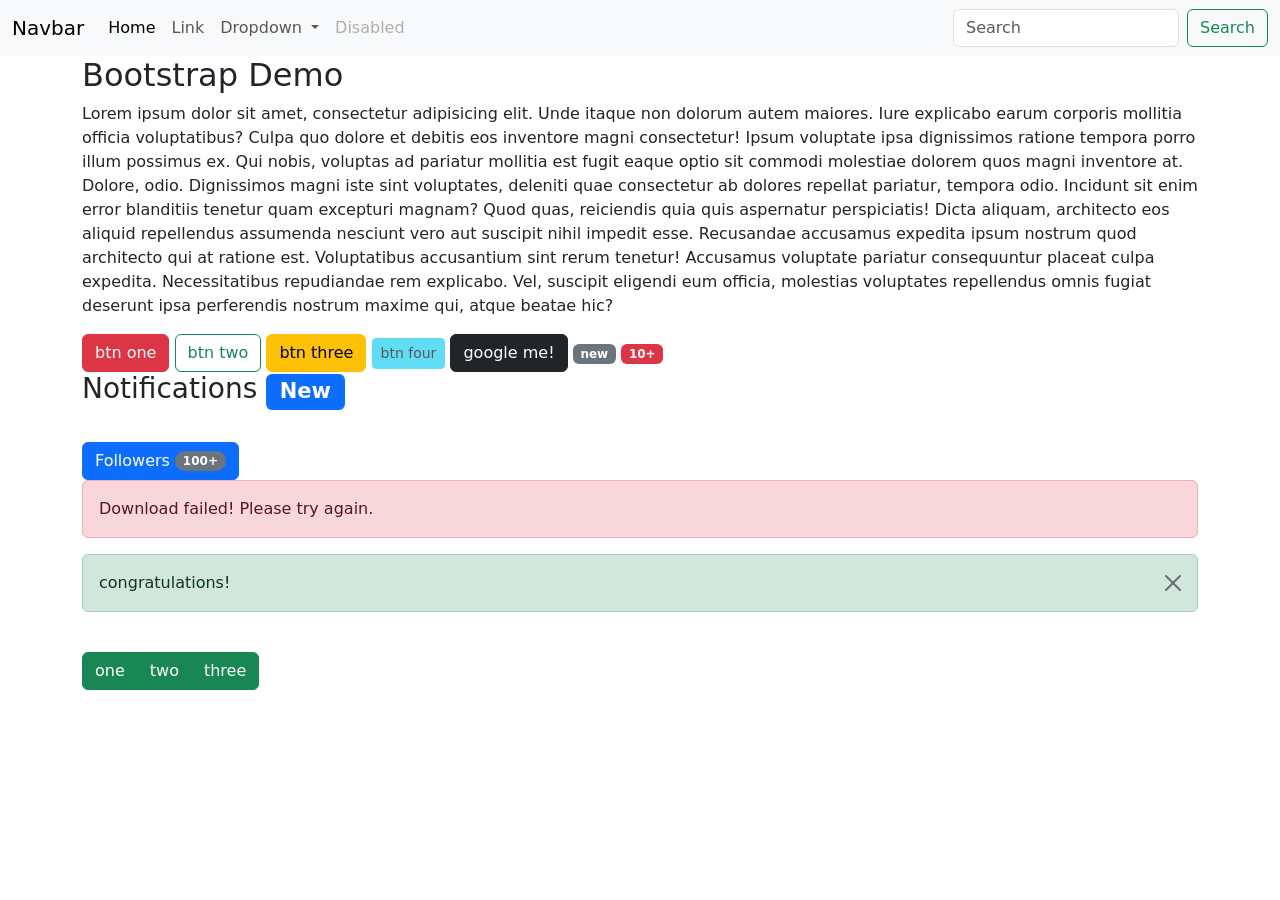
==== index.html @ 1cdf4b88 "Initial Project2 setup" ====
<!DOCTYPE html>
<html lang="en">
<head>
    <meta charset="UTF-8">
    <meta name="viewport" content="width=device-width, initial-scale=1.0">
    <title>Bootstrap CSS</title>
    <link 
    href="	https://cdn.jsdelivr.net/npm/bootstrap@5.3.8/dist/css/bootstrap.min.css"
    rel="stylesheet"
    />
    <link 
    rel="stylesheet"
    href="style.css"
    />


    
</head>
<body>
<nav class="navbar navbar-expand-lg bg-body-tertiary">
  <div class="container-fluid">
    <a class="navbar-brand" href="#">Navbar</a>
    <button class="navbar-toggler" type="button" data-bs-toggle="collapse" data-bs-target="#navbarSupportedContent" aria-controls="navbarSupportedContent" aria-expanded="false" aria-label="Toggle navigation">
      <span class="navbar-toggler-icon"></span>
    </button>
    <div class="collapse navbar-collapse" id="navbarSupportedContent">
      <ul class="navbar-nav me-auto mb-2 mb-lg-0">
        <li class="nav-item">
          <a class="nav-link active" aria-current="page" href="#">Home</a>
        </li>
        <li class="nav-item">
          <a class="nav-link" href="#">Link</a>
        </li>
        <li class="nav-item dropdown">
          <a class="nav-link dropdown-toggle" href="#" role="button" data-bs-toggle="dropdown" aria-expanded="false">
            Dropdown
          </a>
          <ul class="dropdown-menu">
            <li><a class="dropdown-item" href="#">Action</a></li>
            <li><a class="dropdown-item" href="#">Another action</a></li>
            <li><hr class="dropdown-divider"></li>
            <li><a class="dropdown-item" href="#">Something else here</a></li>
          </ul>
        </li>
        <li class="nav-item">
          <a class="nav-link disabled" aria-disabled="true">Disabled</a>
        </li>
      </ul>
      <form class="d-flex" role="search">
        <input class="form-control me-2" type="search" placeholder="Search" aria-label="Search"/>
        <button class="btn btn-outline-success" type="submit">Search</button>
      </form>
    </div>
  </div>
</nav>
<div class="container">
    <h2>Bootstrap Demo</h2>
    <p>Lorem ipsum dolor sit amet, consectetur adipisicing elit. Unde itaque non dolorum autem maiores. Iure explicabo earum corporis mollitia officia voluptatibus? Culpa quo dolore et debitis eos inventore magni consectetur!
    Ipsum voluptate ipsa dignissimos ratione tempora porro illum possimus ex. Qui nobis, voluptas ad pariatur mollitia est fugit eaque optio sit commodi molestiae dolorem quos magni inventore at. Dolore, odio.
    Dignissimos magni iste sint voluptates, deleniti quae consectetur ab dolores repellat pariatur, tempora odio. Incidunt sit enim error blanditiis tenetur quam excepturi magnam? Quod quas, reiciendis quia quis aspernatur perspiciatis!
    Dicta aliquam, architecto eos aliquid repellendus assumenda nesciunt vero aut suscipit nihil impedit esse. Recusandae accusamus expedita ipsum nostrum quod architecto qui at ratione est. Voluptatibus accusantium sint rerum tenetur!
    Accusamus voluptate pariatur consequuntur placeat culpa expedita. Necessitatibus repudiandae rem explicabo. Vel, suscipit eligendi eum officia, molestias voluptates repellendus omnis fugiat deserunt ipsa perferendis nostrum maxime qui, atque beatae hic?
</p>
<button type="button" class="btn btn-danger">btn one</button>
<button type="button" class="btn btn-outline-success">btn two</button>
<button type="button" class="btn btn-warning btn-large">btn three</button>
<button type="button" class="btn btn-info btn-sm" disabled>btn four</button>
<a href="#" class="btn btn-dark">google me!</a>
<span class=" badge bg-secondary">new</span>
<span class=" badge bg-danger">10+</span>
<h3>Notifications <span class="badge bg-primary">New</span></h3>


<br />

<button class="btn btn-primary">
    Followers
    <span class="badge bg-secondary rounded-pill">100+</span>
</button>
<script src="https://cdn.jsdelivr.net/npm/bootstrap@5.3.8/dist/js/bootstrap.bundle.min.js"></script>  
<br />
<div class="alert alert-danger">Download failed! Please try again.</div>
<div class="alert alert-success alert-dismissible">congratulations!
<button class="btn-close" data-bs-dismiss="alert"></button>
</div>
<br />
<div class="btn-group">
   <button class="btn btn-success">one</button>
   <button class="btn btn-success">two</button>
   <button class="btn btn-success">three</button>
</div>

</div>
</body>
</div>
</html>
---- style.css ----
/*.container{
    background-color:aliceblue;
}*/
.btn-info{
    background-color: pink;
}
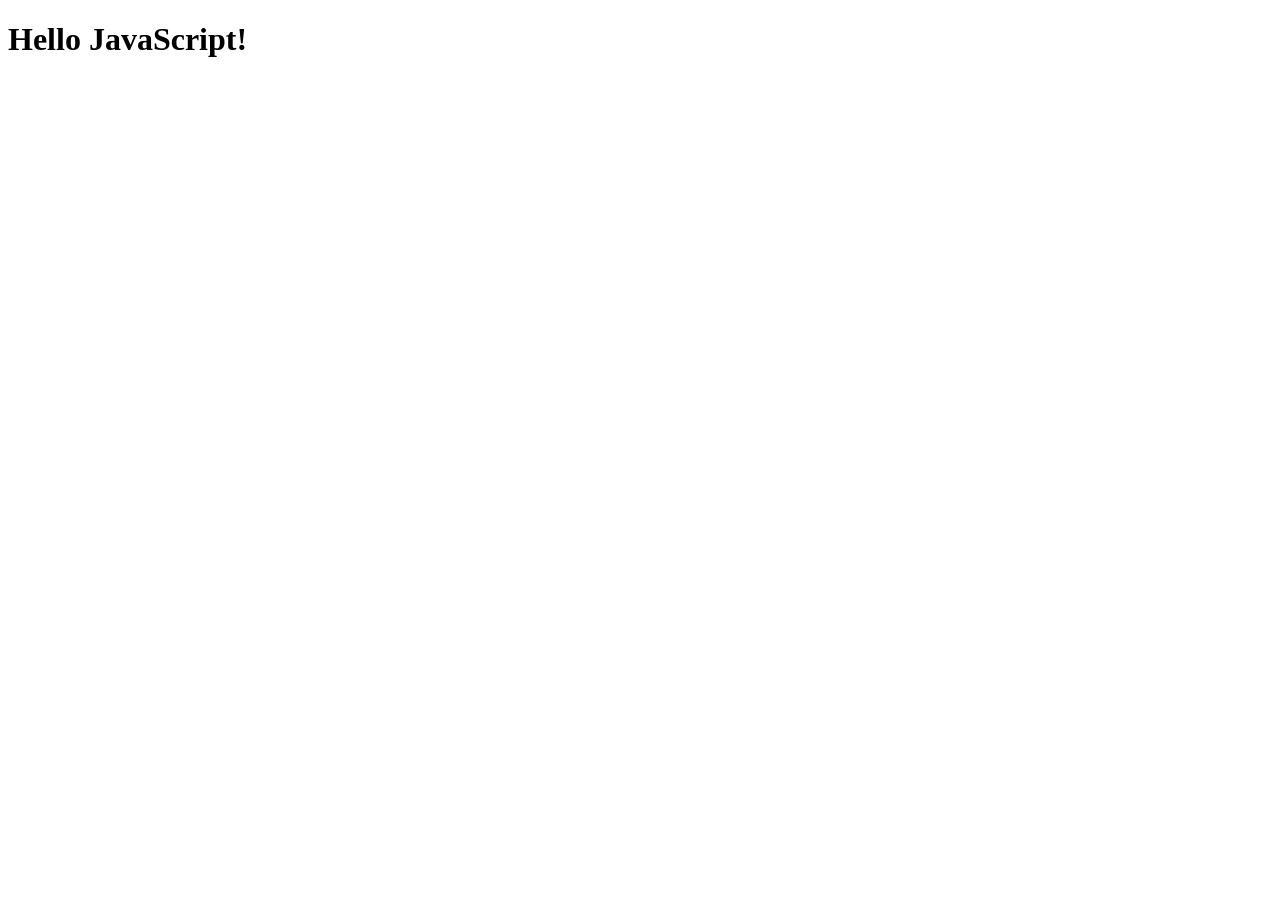
==== commit c1ae47c5: "Learning JS" ====
--- a/index.html
+++ b/index.html
@@ -1,96 +1,12 @@
 <!DOCTYPE html>
 <html lang="en">
 <head>
-    <meta charset="UTF-8">
-    <meta name="viewport" content="width=device-width, initial-scale=1.0">
-    <title>Bootstrap CSS</title>
-    <link 
-    href="	https://cdn.jsdelivr.net/npm/bootstrap@5.3.8/dist/css/bootstrap.min.css"
-    rel="stylesheet"
-    />
-    <link 
-    rel="stylesheet"
-    href="style.css"
-    />
-
-
-    
+  <meta charset="UTF-8">
+  <meta name="viewport" content="width=device-width, initial-scale=1.0">
+  <title>JavaScript concepts</title>
+  <script src="app.js" ></script>
 </head>
 <body>
-<nav class="navbar navbar-expand-lg bg-body-tertiary">
-  <div class="container-fluid">
-    <a class="navbar-brand" href="#">Navbar</a>
-    <button class="navbar-toggler" type="button" data-bs-toggle="collapse" data-bs-target="#navbarSupportedContent" aria-controls="navbarSupportedContent" aria-expanded="false" aria-label="Toggle navigation">
-      <span class="navbar-toggler-icon"></span>
-    </button>
-    <div class="collapse navbar-collapse" id="navbarSupportedContent">
-      <ul class="navbar-nav me-auto mb-2 mb-lg-0">
-        <li class="nav-item">
-          <a class="nav-link active" aria-current="page" href="#">Home</a>
-        </li>
-        <li class="nav-item">
-          <a class="nav-link" href="#">Link</a>
-        </li>
-        <li class="nav-item dropdown">
-          <a class="nav-link dropdown-toggle" href="#" role="button" data-bs-toggle="dropdown" aria-expanded="false">
-            Dropdown
-          </a>
-          <ul class="dropdown-menu">
-            <li><a class="dropdown-item" href="#">Action</a></li>
-            <li><a class="dropdown-item" href="#">Another action</a></li>
-            <li><hr class="dropdown-divider"></li>
-            <li><a class="dropdown-item" href="#">Something else here</a></li>
-          </ul>
-        </li>
-        <li class="nav-item">
-          <a class="nav-link disabled" aria-disabled="true">Disabled</a>
-        </li>
-      </ul>
-      <form class="d-flex" role="search">
-        <input class="form-control me-2" type="search" placeholder="Search" aria-label="Search"/>
-        <button class="btn btn-outline-success" type="submit">Search</button>
-      </form>
-    </div>
-  </div>
-</nav>
-<div class="container">
-    <h2>Bootstrap Demo</h2>
-    <p>Lorem ipsum dolor sit amet, consectetur adipisicing elit. Unde itaque non dolorum autem maiores. Iure explicabo earum corporis mollitia officia voluptatibus? Culpa quo dolore et debitis eos inventore magni consectetur!
-    Ipsum voluptate ipsa dignissimos ratione tempora porro illum possimus ex. Qui nobis, voluptas ad pariatur mollitia est fugit eaque optio sit commodi molestiae dolorem quos magni inventore at. Dolore, odio.
-    Dignissimos magni iste sint voluptates, deleniti quae consectetur ab dolores repellat pariatur, tempora odio. Incidunt sit enim error blanditiis tenetur quam excepturi magnam? Quod quas, reiciendis quia quis aspernatur perspiciatis!
-    Dicta aliquam, architecto eos aliquid repellendus assumenda nesciunt vero aut suscipit nihil impedit esse. Recusandae accusamus expedita ipsum nostrum quod architecto qui at ratione est. Voluptatibus accusantium sint rerum tenetur!
-    Accusamus voluptate pariatur consequuntur placeat culpa expedita. Necessitatibus repudiandae rem explicabo. Vel, suscipit eligendi eum officia, molestias voluptates repellendus omnis fugiat deserunt ipsa perferendis nostrum maxime qui, atque beatae hic?
-</p>
-<button type="button" class="btn btn-danger">btn one</button>
-<button type="button" class="btn btn-outline-success">btn two</button>
-<button type="button" class="btn btn-warning btn-large">btn three</button>
-<button type="button" class="btn btn-info btn-sm" disabled>btn four</button>
-<a href="#" class="btn btn-dark">google me!</a>
-<span class=" badge bg-secondary">new</span>
-<span class=" badge bg-danger">10+</span>
-<h3>Notifications <span class="badge bg-primary">New</span></h3>
-
-
-<br />
-
-<button class="btn btn-primary">
-    Followers
-    <span class="badge bg-secondary rounded-pill">100+</span>
-</button>
-<script src="https://cdn.jsdelivr.net/npm/bootstrap@5.3.8/dist/js/bootstrap.bundle.min.js"></script>  
-<br />
-<div class="alert alert-danger">Download failed! Please try again.</div>
-<div class="alert alert-success alert-dismissible">congratulations!
-<button class="btn-close" data-bs-dismiss="alert"></button>
-</div>
-<br />
-<div class="btn-group">
-   <button class="btn btn-success">one</button>
-   <button class="btn btn-success">two</button>
-   <button class="btn btn-success">three</button>
-</div>
-
-</div>
+  <h1>Hello JavaScript!</h1>
 </body>
-</div>
-</html>
+</html> 
